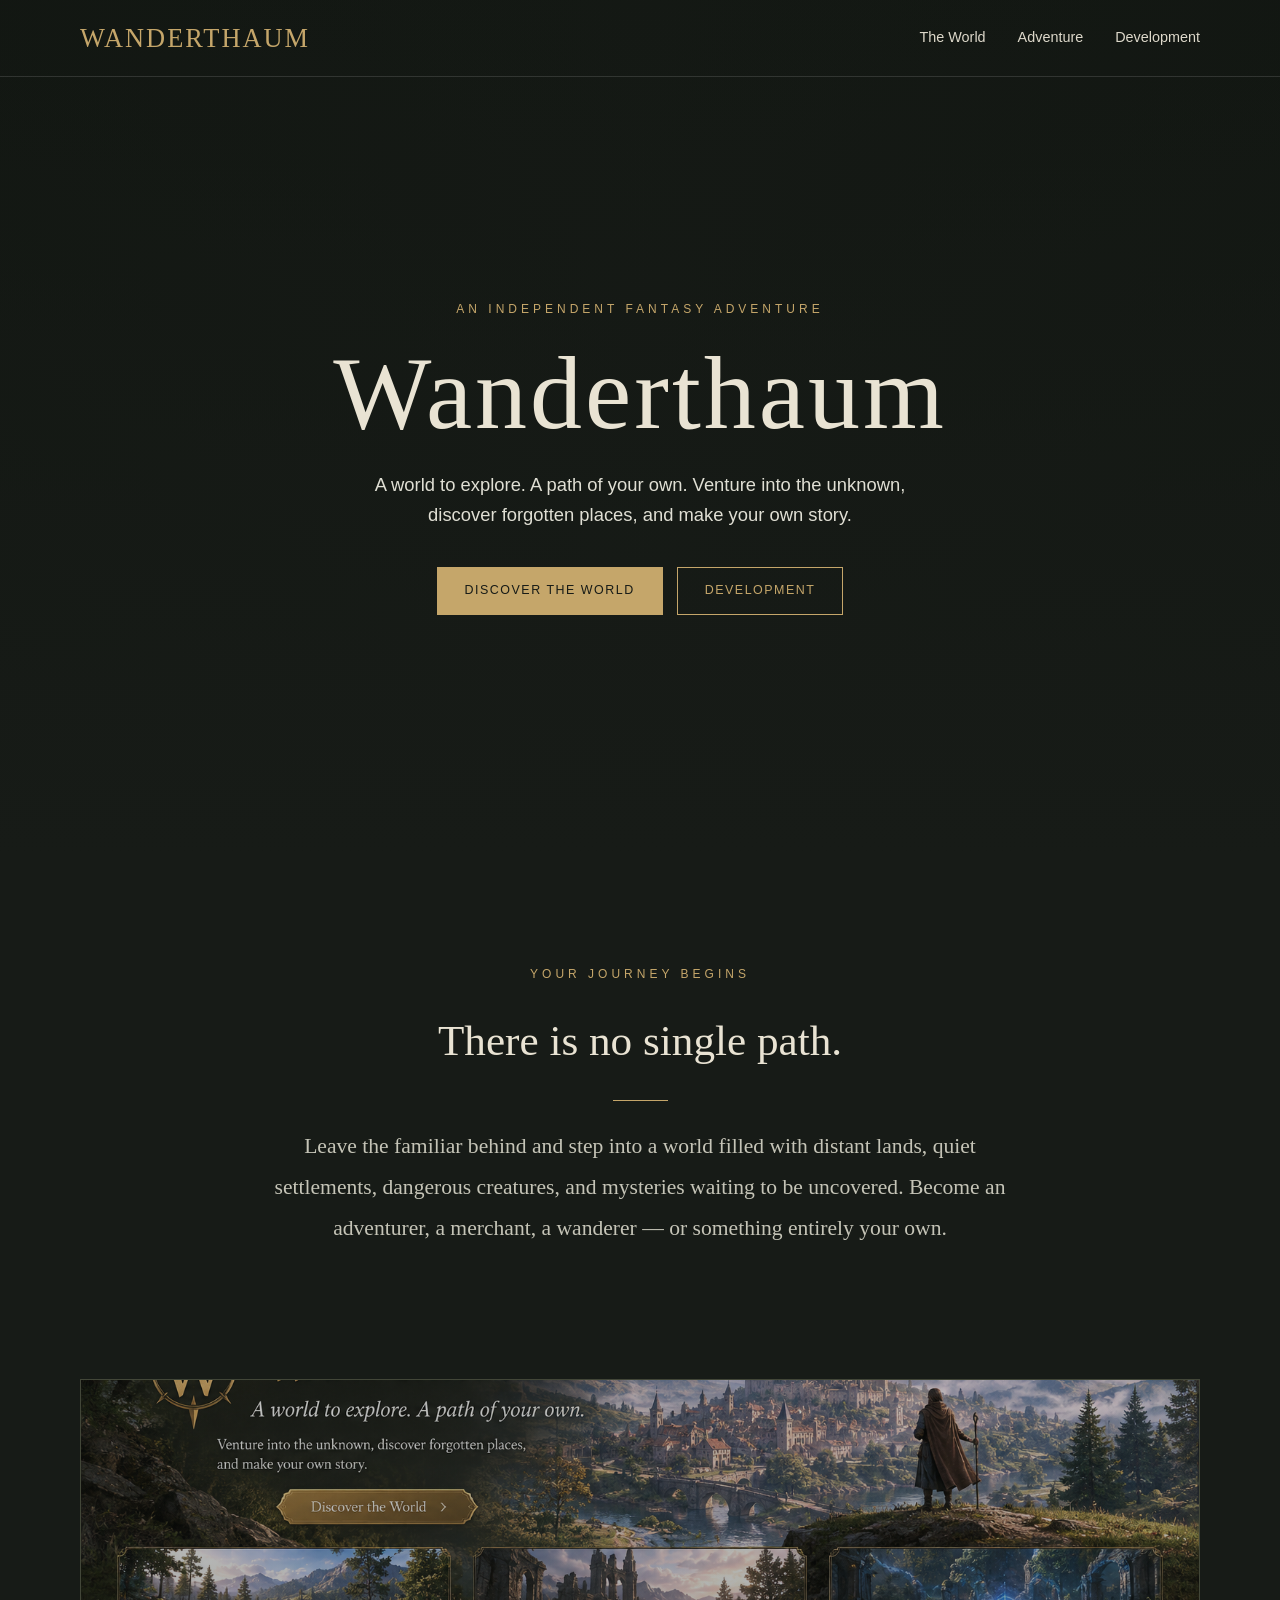
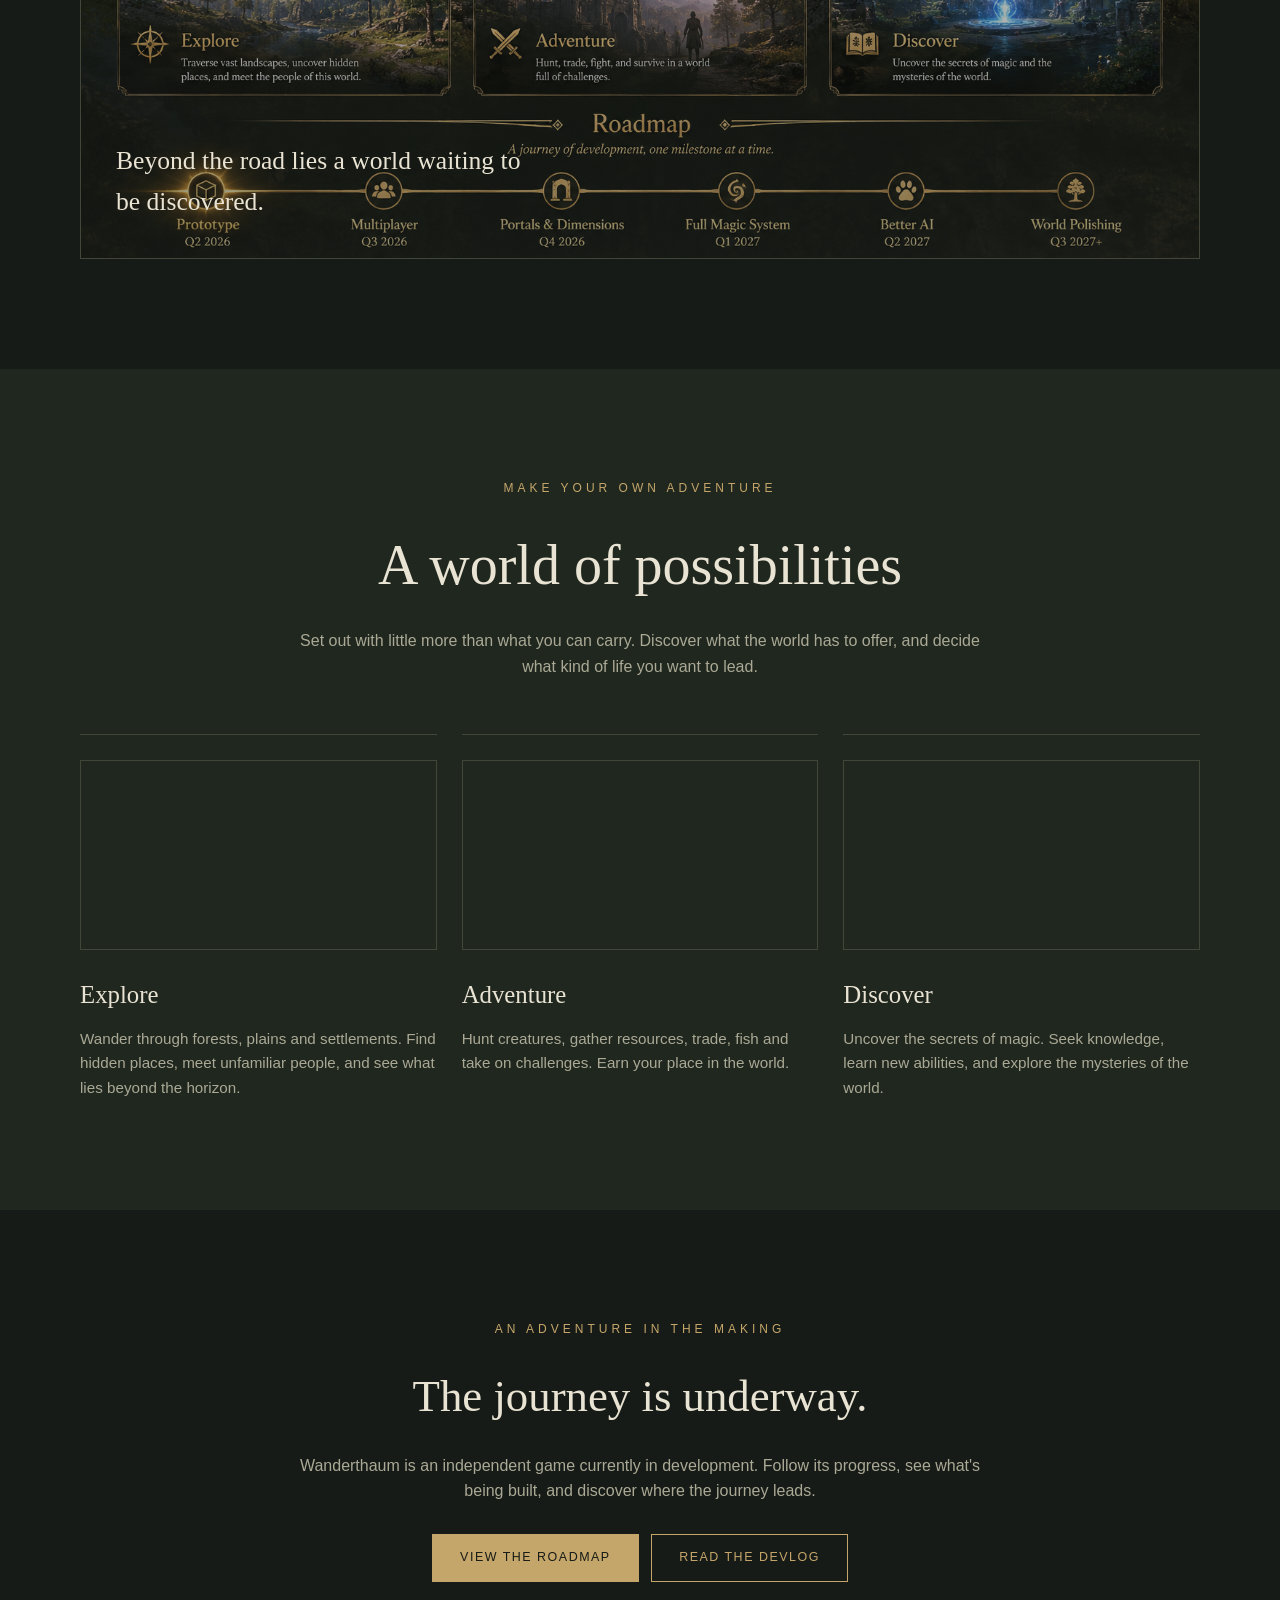
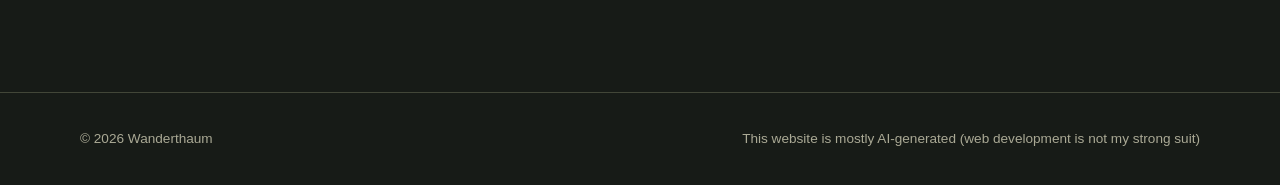
==== public/index.html @ c56ad35a "Website base" ====
<!-- 
This page has been AI generated with a few tweaks
-->

<!DOCTYPE html>
<html lang="en">
<head>
    <meta charset="UTF-8">
    <meta name="viewport" content="width=device-width, initial-scale=1.0">
    <meta name="theme-color" content="#171b17">
    <title>Wanderthaum — The Living World</title>
    <meta name="description" content="Wanderthaum is a fantasy adventure about exploration, discovery, and finding your own path.">

    <link rel="apple-touch-icon" sizes="180x180" href="img/favicon_io/apple-touch-icon.png">
    <link rel="icon" type="image/png" sizes="32x32" href="img/favicon_io/favicon-32x32.png">
    <link rel="icon" type="image/png" sizes="16x16" href="img/favicon_io/favicon-16x16.png">
    <link rel="manifest" href="img/favicon_io/site.webmanifest">

    <style>
        :root {
            --background: #171b17;
            --background-light: #20271f;
            --text: #e9e3d3;
            --muted: #aaa995;
            --gold: #c5a66a;
            --border: #424638;
            --serif: Georgia, "Times New Roman", serif;
            --sans: "Segoe UI", sans-serif;
        }

        * {
            box-sizing: border-box;
            margin: 0;
            padding: 0;
        }

        html {
            scroll-behavior: smooth;
        }

        body {
            background: var(--background);
            color: var(--text);
            font-family: var(--sans);
            line-height: 1.6;
        }

        a {
            color: inherit;
            text-decoration: none;
        }

        .container {
            width: min(1120px, 90%);
            margin: auto;
        }

        /* Navigation */

        header {
            position: absolute;
            top: 0;
            left: 0;
            width: 100%;
            z-index: 10;
            border-bottom: 1px solid #ffffff20;
        }

        nav {
            min-height: 76px;
            display: flex;
            align-items: center;
            justify-content: space-between;
        }

        .logo {
            font-family: var(--serif);
            font-size: 1.65rem;
            letter-spacing: 2px;
            color: var(--gold);
        }

        .nav-links {
            display: flex;
            gap: 32px;
            font-size: 0.9rem;
            color: #ddd8ca;
        }

        .nav-links a:hover {
            color: var(--gold);
        }

        /* Hero */

        .hero {
            min-height: 760px;
            height: 95vh;
            max-height: 1000px;
            position: relative;
            display: flex;
            align-items: center;
            text-align: center;
            background:
                linear-gradient(to bottom, #10151055, #171b17 100%),
                linear-gradient(to right, #10151088, #10151022, #10151088),
                url("images/hero-world.jpg") center 55% / cover;
        }

        .hero-content {
            width: min(800px, 90%);
            margin: 60px auto 0;
        }

        .eyebrow {
            color: var(--gold);
            text-transform: uppercase;
            letter-spacing: 4px;
            font-size: 0.75rem;
            margin-bottom: 22px;
        }

        h1, h2, h3 {
            font-family: var(--serif);
            font-weight: normal;
        }

        h1 {
            font-size: clamp(3.5rem, 9vw, 6.5rem);
            line-height: 1;
            letter-spacing: 3px;
            margin-bottom: 25px;
        }

        .hero p {
            max-width: 580px;
            margin: auto;
            color: #e0dfd4;
            font-size: 1.15rem;
        }

        .hero-buttons {
            display: flex;
            justify-content: center;
            gap: 14px;
            margin-top: 38px;
            flex-wrap: wrap;
        }

        .button {
            display: inline-block;
            padding: 13px 27px;
            border: 1px solid var(--gold);
            color: var(--gold);
            text-transform: uppercase;
            letter-spacing: 1.5px;
            font-size: 0.78rem;
            transition: 0.2s;
        }

        .button.primary {
            background: var(--gold);
            color: #171b17;
        }

        .button:hover {
            background: #e0c58d;
            color: #171b17;
        }

        /* General sections */

        section {
            padding: 110px 0;
        }

        .section-heading {
            text-align: center;
            max-width: 680px;
            margin: 0 auto 55px;
        }

        .section-heading h2 {
            font-size: clamp(2.2rem, 5vw, 3.5rem);
            margin-bottom: 18px;
        }

        .section-heading p {
            color: var(--muted);
        }

        .gold-line {
            width: 55px;
            height: 1px;
            background: var(--gold);
            margin: 25px auto;
        }

        /* Introduction */

        .introduction {
            text-align: center;
            background: var(--background);
        }

        .introduction .description {
            max-width: 760px;
            margin: auto;
            color: #c5c4b7;
            font-family: var(--serif);
            font-size: 1.35rem;
            line-height: 1.9;
        }

        /* World image */

        .world-section {
            padding-top: 20px;
        }

        .world-image {
            height: 480px;
            background:
                linear-gradient(#171b1740, #171b1770),
                url("img/mini_page.png") center / cover;
            border: 1px solid var(--border);
            display: flex;
            align-items: end;
            padding: 35px;
        }

        .world-image p {
            font-family: var(--serif);
            font-size: 1.6rem;
            max-width: 420px;
        }

        /* Features */

        .features {
            background: var(--background-light);
        }

        .feature-grid {
            display: grid;
            grid-template-columns: repeat(3, 1fr);
            gap: 25px;
        }

        .feature {
            border-top: 1px solid var(--border);
            padding-top: 25px;
        }

        .feature-image {
            height: 190px;
            margin-bottom: 25px;
            background-position: center;
            background-size: cover;
            border: 1px solid var(--border);
        }

        .feature h3 {
            font-size: 1.55rem;
            margin-bottom: 12px;
        }

        .feature p {
            color: var(--muted);
            font-size: 0.95rem;
        }

        .feature:nth-child(1) .feature-image {
            background-image: url("images/exploration.jpg");
        }

        .feature:nth-child(2) .feature-image {
            background-image: url("images/adventure.jpg");
        }

        .feature:nth-child(3) .feature-image {
            background-image: url("images/magic.jpg");
        }

        /* Development */

        .development {
            text-align: center;
        }

        .development-content {
            max-width: 700px;
            margin: auto;
        }

        .development h2 {
            font-size: 2.8rem;
            margin-bottom: 20px;
        }

        .development p {
            color: var(--muted);
            margin-bottom: 30px;
        }

        /* Footer */

        footer {
            border-top: 1px solid var(--border);
            padding: 35px 0;
            color: var(--muted);
            font-size: 0.85rem;
        }

        .footer-content {
            display: flex;
            justify-content: space-between;
            gap: 20px;
            flex-wrap: wrap;
        }

        @media (max-width: 750px) {
            .nav-links {
                gap: 15px;
                font-size: 0.8rem;
            }

            .hero {
                min-height: 650px;
            }

            .feature-grid {
                grid-template-columns: 1fr;
                gap: 45px;
            }

            .feature-image {
                height: 240px;
            }

            .world-image {
                height: 340px;
            }

            section {
                padding: 75px 0;
            }
        }

        @media (max-width: 480px) {
            nav {
                align-items: flex-start;
                padding: 18px 0;
                flex-direction: column;
                gap: 12px;
            }

            .nav-links {
                flex-wrap: wrap;
            }

            .hero {
                min-height: 620px;
            }
        }
    </style>
</head>

<body>

<header>
    <div class="container">
        <nav>
            <a href="#" class="logo">WANDERTHAUM</a>

            <div class="nav-links">
                <a href="#world">The World</a>
                <a href="#adventure">Adventure</a>
                <a href="#development">Development</a>
            </div>
        </nav>
    </div>
</header>

<main>

    <section class="hero">
        <div class="hero-content">
            <div class="eyebrow">An independent fantasy adventure</div>

            <h1>Wanderthaum</h1>

            <p>
                A world to explore. A path of your own.
                Venture into the unknown, discover forgotten places,
                and make your own story.
            </p>

            <div class="hero-buttons">
                <a href="#world" class="button primary">Discover the World</a>
                <a href="#development" class="button">Development</a>
            </div>
        </div>
    </section>

    <section class="introduction">
        <div class="container">
            <div class="eyebrow">Your journey begins</div>

            <h2 style="font-family: var(--serif); font-size: 2.7rem;">
                There is no single path.
            </h2>

            <div class="gold-line"></div>

            <p class="description">
                Leave the familiar behind and step into a world filled
                with distant lands, quiet settlements, dangerous creatures,
                and mysteries waiting to be uncovered.
                Become an adventurer, a merchant, a wanderer —
                or something entirely your own.
            </p>
        </div>
    </section>

    <section class="world-section" id="world">
        <div class="container">
            <div class="world-image">
                <p>
                    Beyond the road lies a world waiting to be discovered.
                </p>
            </div>
        </div>
    </section>

    <section class="features" id="adventure">
        <div class="container">
            <div class="section-heading">
                <div class="eyebrow">Make your own adventure</div>
                <h2>A world of possibilities</h2>
                <p>
                    Set out with little more than what you can carry.
                    Discover what the world has to offer, and decide
                    what kind of life you want to lead.
                </p>
            </div>

            <div class="feature-grid">

                <article class="feature">
                    <div class="feature-image"></div>
                    <h3>Explore</h3>
                    <p>
                        Wander through forests, plains and settlements.
                        Find hidden places, meet unfamiliar people,
                        and see what lies beyond the horizon.
                    </p>
                </article>

                <article class="feature">
                    <div class="feature-image"></div>
                    <h3>Adventure</h3>
                    <p>
                        Hunt creatures, gather resources, trade,
                        fish and take on challenges.
                        Earn your place in the world.
                    </p>
                </article>

                <article class="feature">
                    <div class="feature-image"></div>
                    <h3>Discover</h3>
                    <p>
                        Uncover the secrets of magic.
                        Seek knowledge, learn new abilities,
                        and explore the mysteries of the world.
                    </p>
                </article>

            </div>
        </div>
    </section>

    <section class="development" id="development">
        <div class="container">
            <div class="development-content">
                <div class="eyebrow">An adventure in the making</div>
                <h2>The journey is underway.</h2>

                <p>
                    Wanderthaum is an independent game currently in
                    development. Follow its progress, see what's being
                    built, and discover where the journey leads.
                </p>

                <a href="roadmap.html" class="button primary">
                    View the Roadmap
                </a>

                <a href="devlog.html" class="button" style="margin-left: 8px;">
                    Read the Devlog
                </a>
            </div>
        </div>
    </section>

</main>

<footer>
    <div class="container footer-content">
        <span>© 2026 Wanderthaum</span>
        <span>This website is mostly AI-generated (web development is not my strong suit)</span>
    </div>
</footer>

</body>
</html>

<!---

@TODO Add these images, here is some context about what kind of images

Images I'd prioritise
The images will make or break this design. I'd avoid generic fantasy stock art and aim for images that look like they came directly from the game, even if they're early screenshots.

1. Hero — hero-world.jpg

A wide landscape showing a beautiful, inviting part of the world. Ideally a settlement in the distance, forests, hills, and a path leading into the scene. This is the most important image.

2. World — world-landscape.jpg

A panoramic view of the environment. Something that communicates scale and makes people want to walk around and explore.

3. Exploration — exploration.jpg

A camp, marketplace, or small village. Show the everyday life and grounded side of the world.

4. Adventure — adventure.jpg

A character exploring, fighting, fishing, or doing something in the world.


5. Magic — magic.jpg

A magical location, academy, ancient library, or spell being cast. Keep it mysterious rather than overly flashy.

-->
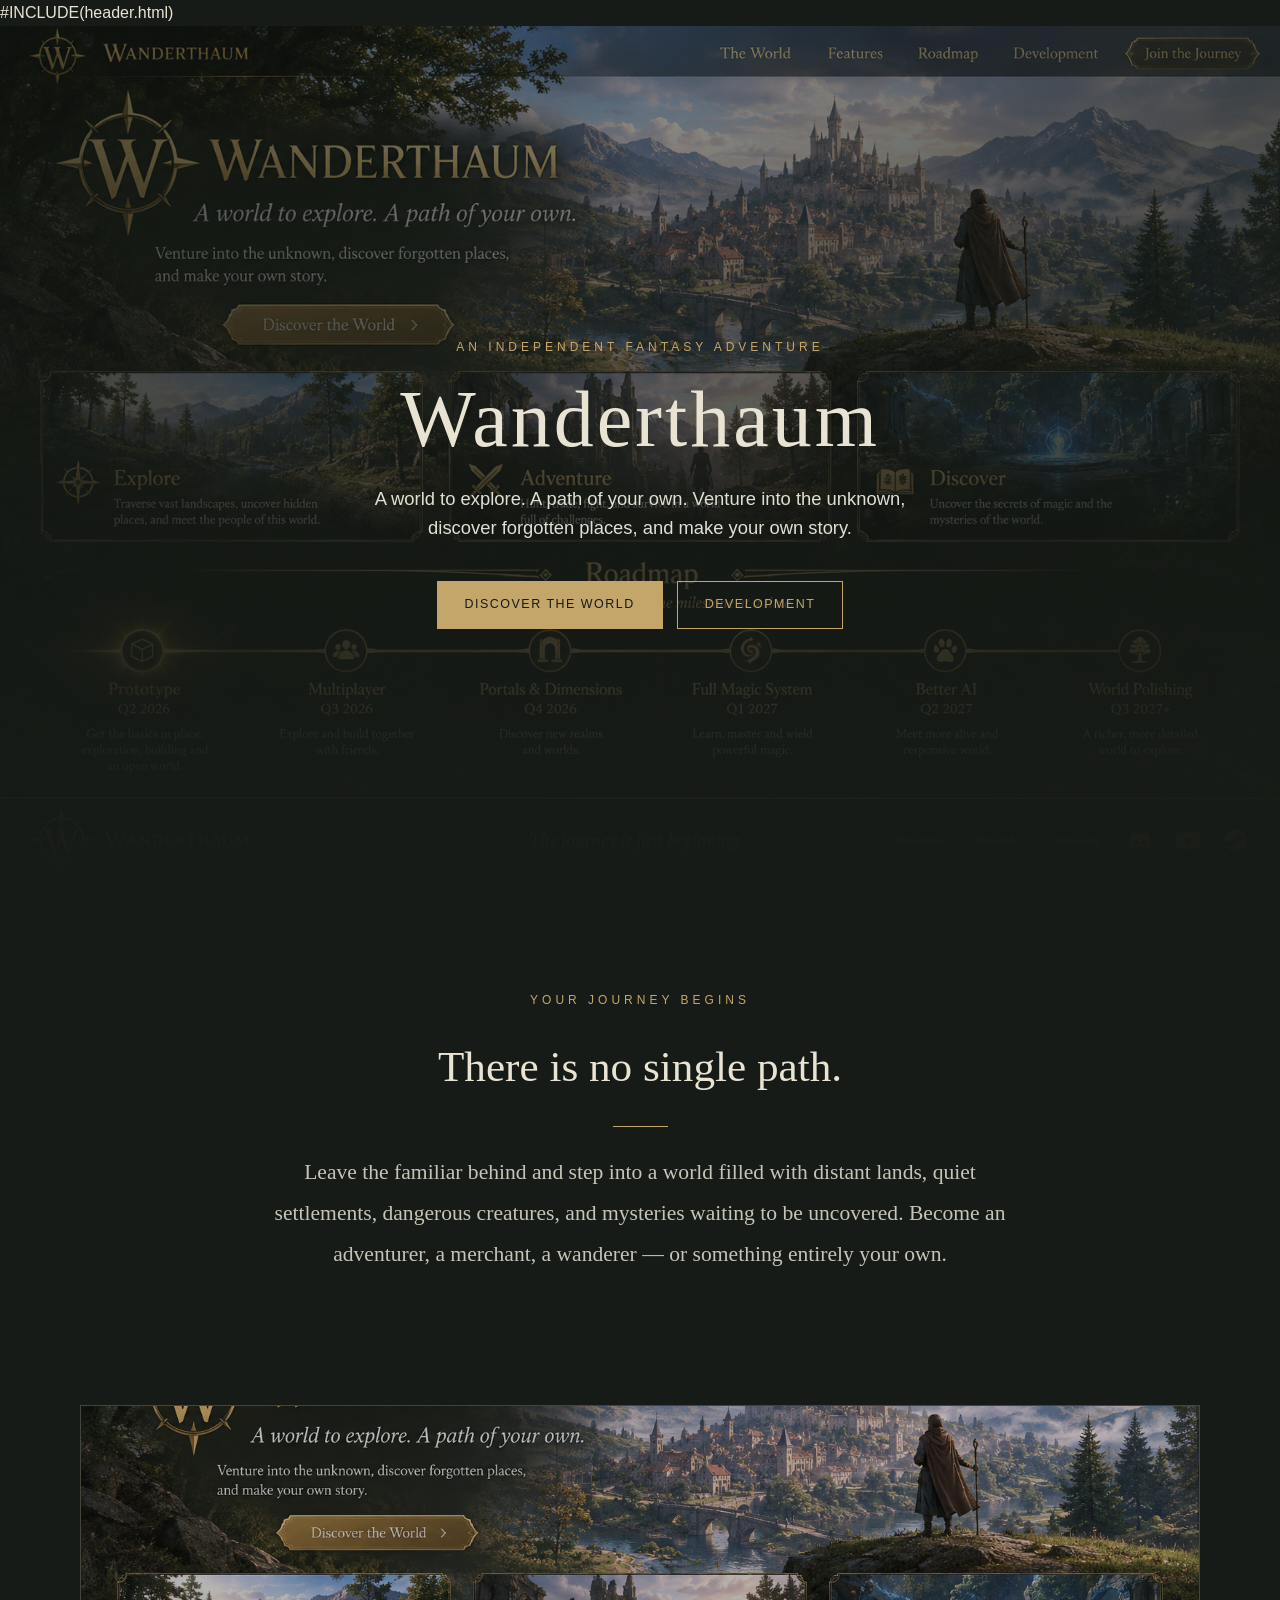
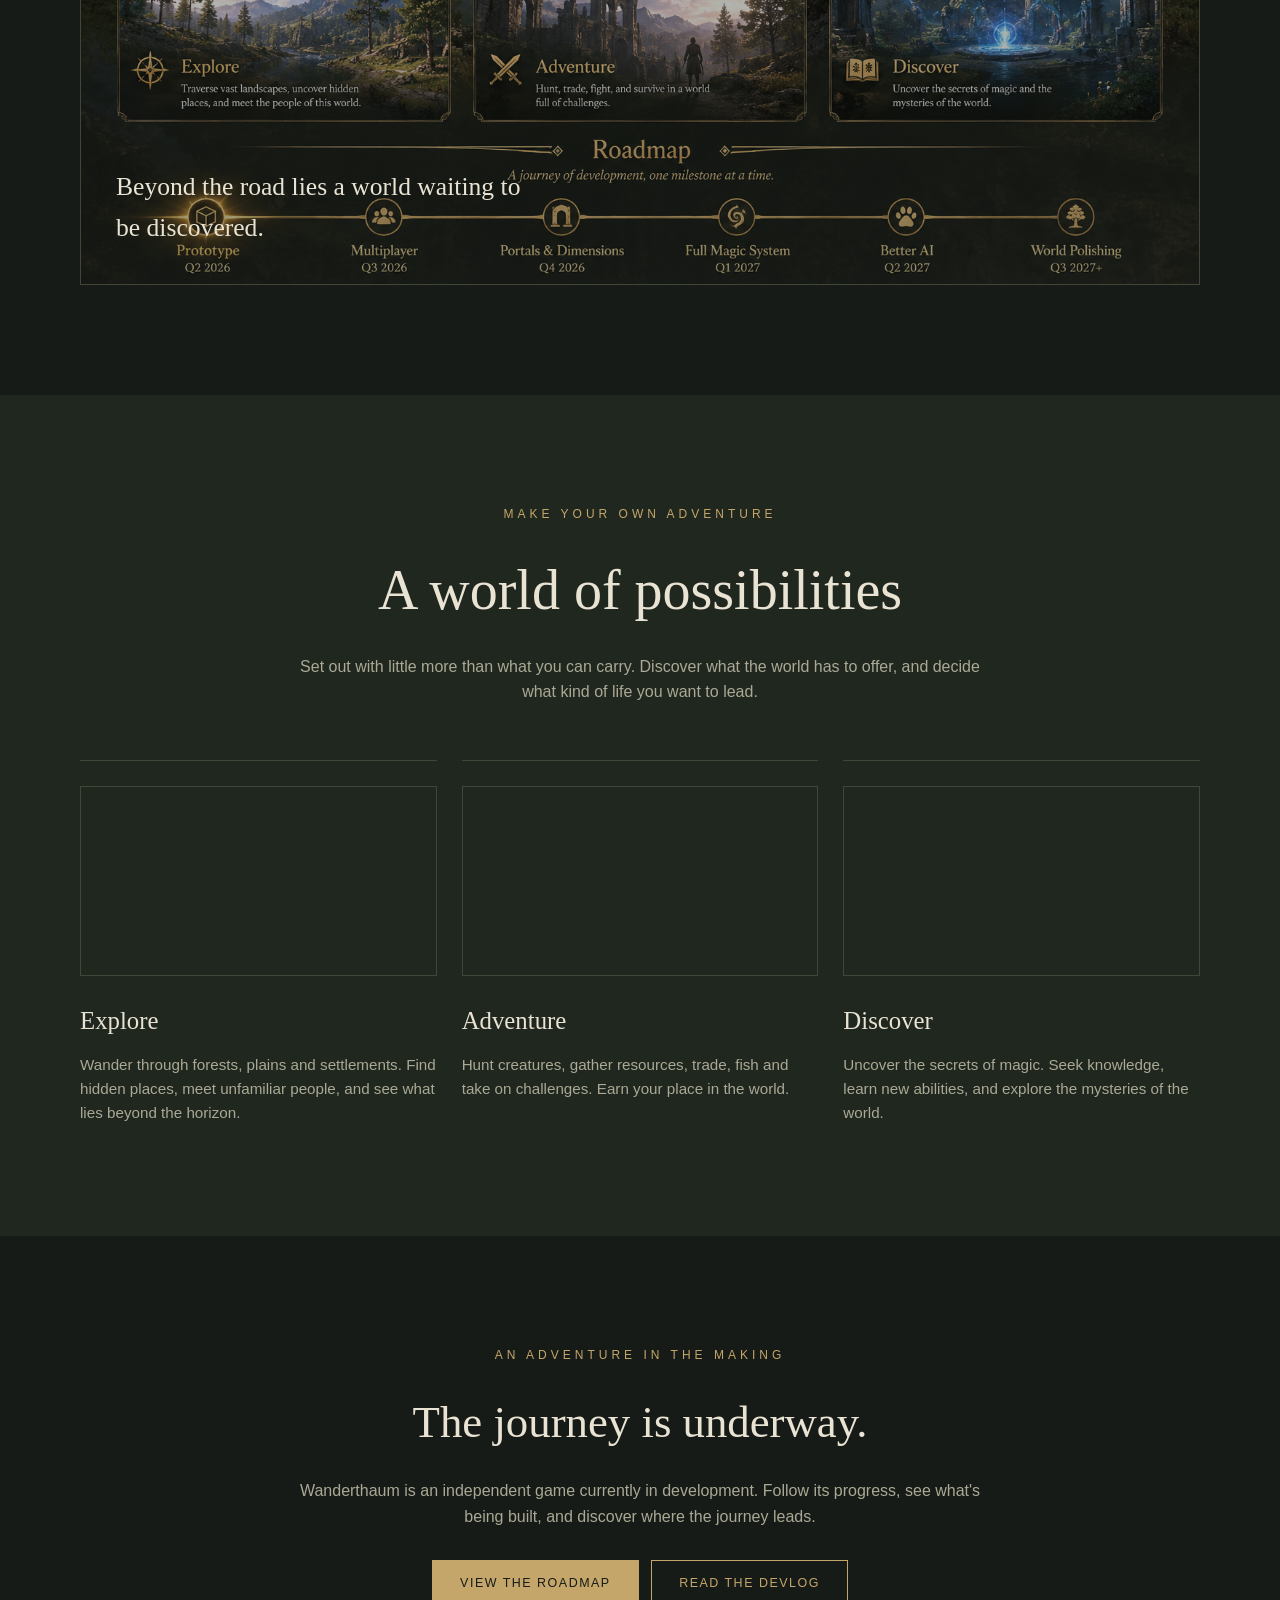
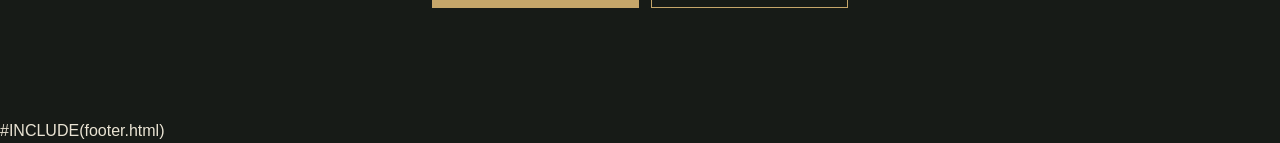
==== commit 2cab8c3a: "Releases page, polish and shared CSS styling" ====
--- a/public/index.html
+++ b/public/index.html
@@ -1,7 +1,3 @@
-
-<!-- 
-This page has been AI generated with a few tweaks
--->
 
 <!DOCTYPE html>
 <html lang="en">
@@ -9,7 +5,7 @@
     <meta charset="UTF-8">
     <meta name="viewport" content="width=device-width, initial-scale=1.0">
     <meta name="theme-color" content="#171b17">
-    <title>Wanderthaum — The Living World</title>
+    <title>Wanderthaum - The Living World</title>
     <meta name="description" content="Wanderthaum is a fantasy adventure about exploration, discovery, and finding your own path.">
 
     <link rel="apple-touch-icon" sizes="180x180" href="img/favicon_io/apple-touch-icon.png">
@@ -17,371 +13,15 @@
     <link rel="icon" type="image/png" sizes="16x16" href="img/favicon_io/favicon-16x16.png">
     <link rel="manifest" href="img/favicon_io/site.webmanifest">
 
-    <style>
-        :root {
-            --background: #171b17;
-            --background-light: #20271f;
-            --text: #e9e3d3;
-            --muted: #aaa995;
-            --gold: #c5a66a;
-            --border: #424638;
-            --serif: Georgia, "Times New Roman", serif;
-            --sans: "Segoe UI", sans-serif;
-        }
+    <script src="script.js"></script>
+    <link rel="stylesheet" href="style.css">
 
-        * {
-            box-sizing: border-box;
-            margin: 0;
-            padding: 0;
-        }
-
-        html {
-            scroll-behavior: smooth;
-        }
-
-        body {
-            background: var(--background);
-            color: var(--text);
-            font-family: var(--sans);
-            line-height: 1.6;
-        }
-
-        a {
-            color: inherit;
-            text-decoration: none;
-        }
-
-        .container {
-            width: min(1120px, 90%);
-            margin: auto;
-        }
-
-        /* Navigation */
-
-        header {
-            position: absolute;
-            top: 0;
-            left: 0;
-            width: 100%;
-            z-index: 10;
-            border-bottom: 1px solid #ffffff20;
-        }
-
-        nav {
-            min-height: 76px;
-            display: flex;
-            align-items: center;
-            justify-content: space-between;
-        }
-
-        .logo {
-            font-family: var(--serif);
-            font-size: 1.65rem;
-            letter-spacing: 2px;
-            color: var(--gold);
-        }
-
-        .nav-links {
-            display: flex;
-            gap: 32px;
-            font-size: 0.9rem;
-            color: #ddd8ca;
-        }
-
-        .nav-links a:hover {
-            color: var(--gold);
-        }
-
-        /* Hero */
-
-        .hero {
-            min-height: 760px;
-            height: 95vh;
-            max-height: 1000px;
-            position: relative;
-            display: flex;
-            align-items: center;
-            text-align: center;
-            background:
-                linear-gradient(to bottom, #10151055, #171b17 100%),
-                linear-gradient(to right, #10151088, #10151022, #10151088),
-                url("images/hero-world.jpg") center 55% / cover;
-        }
-
-        .hero-content {
-            width: min(800px, 90%);
-            margin: 60px auto 0;
-        }
-
-        .eyebrow {
-            color: var(--gold);
-            text-transform: uppercase;
-            letter-spacing: 4px;
-            font-size: 0.75rem;
-            margin-bottom: 22px;
-        }
-
-        h1, h2, h3 {
-            font-family: var(--serif);
-            font-weight: normal;
-        }
-
-        h1 {
-            font-size: clamp(3.5rem, 9vw, 6.5rem);
-            line-height: 1;
-            letter-spacing: 3px;
-            margin-bottom: 25px;
-        }
-
-        .hero p {
-            max-width: 580px;
-            margin: auto;
-            color: #e0dfd4;
-            font-size: 1.15rem;
-        }
-
-        .hero-buttons {
-            display: flex;
-            justify-content: center;
-            gap: 14px;
-            margin-top: 38px;
-            flex-wrap: wrap;
-        }
-
-        .button {
-            display: inline-block;
-            padding: 13px 27px;
-            border: 1px solid var(--gold);
-            color: var(--gold);
-            text-transform: uppercase;
-            letter-spacing: 1.5px;
-            font-size: 0.78rem;
-            transition: 0.2s;
-        }
-
-        .button.primary {
-            background: var(--gold);
-            color: #171b17;
-        }
-
-        .button:hover {
-            background: #e0c58d;
-            color: #171b17;
-        }
-
-        /* General sections */
-
-        section {
-            padding: 110px 0;
-        }
-
-        .section-heading {
-            text-align: center;
-            max-width: 680px;
-            margin: 0 auto 55px;
-        }
-
-        .section-heading h2 {
-            font-size: clamp(2.2rem, 5vw, 3.5rem);
-            margin-bottom: 18px;
-        }
-
-        .section-heading p {
-            color: var(--muted);
-        }
-
-        .gold-line {
-            width: 55px;
-            height: 1px;
-            background: var(--gold);
-            margin: 25px auto;
-        }
-
-        /* Introduction */
-
-        .introduction {
-            text-align: center;
-            background: var(--background);
-        }
-
-        .introduction .description {
-            max-width: 760px;
-            margin: auto;
-            color: #c5c4b7;
-            font-family: var(--serif);
-            font-size: 1.35rem;
-            line-height: 1.9;
-        }
-
-        /* World image */
-
-        .world-section {
-            padding-top: 20px;
-        }
-
-        .world-image {
-            height: 480px;
-            background:
-                linear-gradient(#171b1740, #171b1770),
-                url("img/mini_page.png") center / cover;
-            border: 1px solid var(--border);
-            display: flex;
-            align-items: end;
-            padding: 35px;
-        }
-
-        .world-image p {
-            font-family: var(--serif);
-            font-size: 1.6rem;
-            max-width: 420px;
-        }
-
-        /* Features */
-
-        .features {
-            background: var(--background-light);
-        }
-
-        .feature-grid {
-            display: grid;
-            grid-template-columns: repeat(3, 1fr);
-            gap: 25px;
-        }
-
-        .feature {
-            border-top: 1px solid var(--border);
-            padding-top: 25px;
-        }
-
-        .feature-image {
-            height: 190px;
-            margin-bottom: 25px;
-            background-position: center;
-            background-size: cover;
-            border: 1px solid var(--border);
-        }
-
-        .feature h3 {
-            font-size: 1.55rem;
-            margin-bottom: 12px;
-        }
-
-        .feature p {
-            color: var(--muted);
-            font-size: 0.95rem;
-        }
-
-        .feature:nth-child(1) .feature-image {
-            background-image: url("images/exploration.jpg");
-        }
-
-        .feature:nth-child(2) .feature-image {
-            background-image: url("images/adventure.jpg");
-        }
-
-        .feature:nth-child(3) .feature-image {
-            background-image: url("images/magic.jpg");
-        }
-
-        /* Development */
-
-        .development {
-            text-align: center;
-        }
-
-        .development-content {
-            max-width: 700px;
-            margin: auto;
-        }
-
-        .development h2 {
-            font-size: 2.8rem;
-            margin-bottom: 20px;
-        }
-
-        .development p {
-            color: var(--muted);
-            margin-bottom: 30px;
-        }
-
-        /* Footer */
-
-        footer {
-            border-top: 1px solid var(--border);
-            padding: 35px 0;
-            color: var(--muted);
-            font-size: 0.85rem;
-        }
-
-        .footer-content {
-            display: flex;
-            justify-content: space-between;
-            gap: 20px;
-            flex-wrap: wrap;
-        }
-
-        @media (max-width: 750px) {
-            .nav-links {
-                gap: 15px;
-                font-size: 0.8rem;
-            }
-
-            .hero {
-                min-height: 650px;
-            }
-
-            .feature-grid {
-                grid-template-columns: 1fr;
-                gap: 45px;
-            }
-
-            .feature-image {
-                height: 240px;
-            }
-
-            .world-image {
-                height: 340px;
-            }
-
-            section {
-                padding: 75px 0;
-            }
-        }
-
-        @media (max-width: 480px) {
-            nav {
-                align-items: flex-start;
-                padding: 18px 0;
-                flex-direction: column;
-                gap: 12px;
-            }
-
-            .nav-links {
-                flex-wrap: wrap;
-            }
-
-            .hero {
-                min-height: 620px;
-            }
-        }
-    </style>
 </head>
 
 <body>
 
-<header>
-    <div class="container">
-        <nav>
-            <a href="#" class="logo">WANDERTHAUM</a>
+#INCLUDE(header.html)
 
-            <div class="nav-links">
-                <a href="#world">The World</a>
-                <a href="#adventure">Adventure</a>
-                <a href="#development">Development</a>
-            </div>
-        </nav>
-    </div>
-</header>
 
 <main>
 
@@ -498,7 +138,7 @@
                     View the Roadmap
                 </a>
 
-                <a href="devlog.html" class="button" style="margin-left: 8px;">
+                <a href="dev.html" class="button" style="margin-left: 8px;">
                     Read the Devlog
                 </a>
             </div>
@@ -507,12 +147,8 @@
 
 </main>
 
-<footer>
-    <div class="container footer-content">
-        <span>© 2026 Wanderthaum</span>
-        <span>This website is mostly AI-generated (web development is not my strong suit)</span>
-    </div>
-</footer>
+
+#INCLUDE(footer.html)
 
 </body>
 </html>
--- a/public/style.css
+++ b/public/style.css
@@ -0,0 +1,937 @@
+
+:root {
+    --background: #171b17;
+    --background-light: #20271f;
+    --text: #e9e3d3;
+    --muted: #aaa995;
+    --gold: #c5a66a;
+    --gold-dim: #806b43;
+    --border: #424638;
+    --serif: Georgia, "Times New Roman", serif;
+    --sans: "Segoe UI", sans-serif;
+}
+
+* {
+    box-sizing: border-box;
+    margin: 0;
+    padding: 0;
+}
+
+html {
+    scroll-behavior: smooth;
+}
+
+body {
+    background: var(--background);
+    color: var(--text);
+    font-family: var(--sans);
+    line-height: 1.6;
+}
+
+a {
+    color: inherit;
+    text-decoration: none;
+}
+
+p a {
+    color: #7b9abe;
+    text-decoration: underline;
+}
+
+p a:hover {
+    color:  #5de4fc;
+    text-decoration: underline;
+}
+
+.container {
+    width: min(1120px, 90%);
+    margin: auto;
+}
+
+/* Navigation */
+
+header {
+    position: absolute;
+    top: 0;
+    left: 0;
+    width: 100%;
+    z-index: 10;
+    border-bottom: 1px solid #ffffff20;
+    
+    /* header { */
+    /* border-bottom: 1px solid var(--border); */
+    /* background: #171b17AA; */
+    background: #181f18;
+}
+
+nav {
+    min-height: 76px;
+    display: flex;
+    align-items: center;
+    justify-content: space-between;
+    gap: 25px;
+}
+
+.logo {
+    font-family: var(--serif);
+    font-size: 1.65rem;
+    letter-spacing: 2px;
+    color: var(--gold);
+}
+
+.nav-links {
+    display: flex;
+    gap: 32px;
+    font-size: 0.9rem;
+    color: #ddd8ca;
+}
+
+.nav-links a {
+    /* background-color: #223625AA; */
+    padding: 5px;
+    border-radius: 5px;
+    font-weight: bold;
+}
+
+.nav-links a:hover,
+.nav-links a.active {
+    color: var(--gold);
+}
+
+/* Hero */
+
+.hero {
+    min-height: 760px;
+    height: 95vh;
+    max-height: 1000px;
+    position: relative;
+    display: flex;
+    align-items: center;
+    text-align: center;
+    background:
+        linear-gradient(to bottom, #10151055, #171b17 100%),
+        linear-gradient(to right, #10151088, #10151022, #10151088),
+        url("img/mini_page.png") center 55% / cover;
+}
+
+.hero-content {
+    width: min(800px, 90%);
+    margin: 60px auto 0;
+}
+
+.eyebrow {
+    color: var(--gold);
+    text-transform: uppercase;
+    letter-spacing: 4px;
+    font-size: 0.75rem;
+    margin-bottom: 22px;
+}
+
+h1, h2, h3 {
+    font-family: var(--serif);
+    font-weight: normal;
+}
+
+h1 {
+    /* font-size: clamp(3.5rem, 9vw, 6.5rem); */
+    font-size: clamp(3rem, 7vw, 5rem);
+    line-height: 1;
+    letter-spacing: 3px;
+    margin-bottom: 25px;
+}
+
+.hero p {
+    max-width: 580px;
+    margin: auto;
+    color: #e0dfd4;
+    font-size: 1.15rem;
+}
+
+.hero-buttons {
+    display: flex;
+    justify-content: center;
+    gap: 14px;
+    margin-top: 38px;
+    flex-wrap: wrap;
+}
+
+.button {
+    display: inline-block;
+    padding: 13px 27px;
+    border: 1px solid var(--gold);
+    color: var(--gold);
+    text-transform: uppercase;
+    letter-spacing: 1.5px;
+    font-size: 0.78rem;
+    transition: 0.2s;
+}
+
+.button.primary {
+    background: var(--gold);
+    color: #171b17;
+}
+
+.button:hover {
+    background: #e0c58d;
+    color: #171b17;
+}
+
+/* General sections */
+
+section {
+    padding: 110px 0;
+}
+
+.section-heading {
+    text-align: center;
+    max-width: 680px;
+    margin: 0 auto 55px;
+}
+
+.section-heading h2 {
+    font-size: clamp(2.2rem, 5vw, 3.5rem);
+    margin-bottom: 18px;
+}
+
+.section-heading p {
+    color: var(--muted);
+}
+
+.gold-line {
+    width: 55px;
+    height: 1px;
+    background: var(--gold);
+    margin: 25px auto;
+}
+
+/* Introduction */
+
+.introduction {
+    text-align: center;
+    background: var(--background);
+}
+
+.introduction .description {
+    max-width: 760px;
+    margin: auto;
+    color: #c5c4b7;
+    font-family: var(--serif);
+    font-size: 1.35rem;
+    line-height: 1.9;
+}
+
+/* World image */
+
+.world-section {
+    padding-top: 20px;
+}
+
+.world-image {
+    height: 480px;
+    background:
+        linear-gradient(#171b1740, #171b1770),
+        url("img/mini_page.png") center / cover;
+    border: 1px solid var(--border);
+    display: flex;
+    align-items: end;
+    padding: 35px;
+}
+
+.world-image p {
+    font-family: var(--serif);
+    font-size: 1.6rem;
+    max-width: 420px;
+}
+
+/* Features */
+
+.features {
+    background: var(--background-light);
+}
+
+.feature-grid {
+    display: grid;
+    grid-template-columns: repeat(3, 1fr);
+    gap: 25px;
+}
+
+.feature {
+    border-top: 1px solid var(--border);
+    padding-top: 25px;
+}
+
+.feature-image {
+    height: 190px;
+    margin-bottom: 25px;
+    background-position: center;
+    background-size: cover;
+    border: 1px solid var(--border);
+}
+
+.feature h3 {
+    font-size: 1.55rem;
+    margin-bottom: 12px;
+}
+
+.feature p {
+    color: var(--muted);
+    font-size: 0.95rem;
+}
+
+.feature:nth-child(1) .feature-image {
+    background-image: url("images/exploration.jpg");
+}
+
+.feature:nth-child(2) .feature-image {
+    background-image: url("images/adventure.jpg");
+}
+
+.feature:nth-child(3) .feature-image {
+    background-image: url("images/magic.jpg");
+}
+
+/* Development */
+
+.development {
+    text-align: center;
+}
+
+.development-content {
+    max-width: 700px;
+    margin: auto;
+}
+
+.development h2 {
+    font-size: 2.8rem;
+    margin-bottom: 20px;
+}
+
+.development p {
+    color: var(--muted);
+    margin-bottom: 30px;
+}
+
+/* Footer */
+
+footer {
+    border-top: 1px solid var(--border);
+    padding: 35px 0;
+    color: var(--muted);
+    font-size: 0.85rem;
+}
+
+.footer-content {
+    display: flex;
+    justify-content: space-between;
+    gap: 20px;
+    flex-wrap: wrap;
+}
+
+@media (max-width: 650px) {
+    nav {
+        padding: 18px 0;
+        align-items: flex-start;
+        flex-direction: column;
+    }
+
+    .nav-links {
+        gap: 15px;
+        font-size: 0.8rem;
+    }
+
+    .hero {
+        min-height: 650px;
+        /* padding: 80px 20px 65px; */
+    }
+
+    .feature-grid {
+        grid-template-columns: 1fr;
+        gap: 45px;
+    }
+
+    .feature-image {
+        height: 240px;
+    }
+
+    .world-image {
+        height: 340px;
+    }
+
+    section {
+        padding: 75px 0;
+    }
+    
+    .milestone-header {
+        gap: 8px;
+    }
+
+    .milestone h2 {
+        width: 100%;
+        font-size: 1.65rem;
+    }
+
+    .date {
+        margin-left: 0;
+    }
+
+    .milestone ul {
+        grid-template-columns: 1fr;
+    }
+
+    .timeline {
+        margin-left: 0;
+    }
+
+    .milestone {
+        padding-left: 55px;
+    }
+}
+
+@media (max-width: 480px) {
+    nav {
+        align-items: flex-start;
+        padding: 18px 0;
+        flex-direction: column;
+        gap: 12px;
+    }
+
+    .nav-links {
+        flex-wrap: wrap;
+    }
+
+    .hero {
+        min-height: 620px;
+    }
+}
+
+
+
+/* 
+:root {
+    --background: #171b17;
+    --background-light: #20271f;
+    --text: #e9e3d3;
+    --muted: #aaa995;
+    --gold: #c5a66a;
+    --gold-dim: #806b43;
+    --border: #424638;
+    --serif: Georgia, "Times New Roman", serif;
+    --sans: "Segoe UI", sans-serif;
+} */
+
+/* * {
+    box-sizing: border-box;
+    margin: 0;
+    padding: 0;
+} */
+
+/* html {
+    scroll-behavior: smooth;
+} */
+
+/* body {
+    background: var(--background);
+    color: var(--text);
+    font-family: var(--sans);
+    line-height: 1.6;
+} */
+
+/* a {
+    color: inherit;
+    text-decoration: none;
+}
+
+.container {
+    width: min(1000px, 90%);
+    margin: auto;
+} */
+
+/* Navigation */
+
+/* header {
+    border-bottom: 1px solid var(--border);
+    background: #171b17ee;
+} */
+
+/* nav {
+    min-height: 76px;
+    display: flex;
+    align-items: center;
+    justify-content: space-between;
+    gap: 25px;
+} */
+
+/* DIFF */
+/* .logo {
+    font-family: var(--serif);
+    font-size: 1.55rem;
+    letter-spacing: 2px;
+    color: var(--gold);
+    white-space: nowrap;
+} */
+
+/* .nav-links {
+    display: flex;
+    gap: 30px;
+    font-size: 0.9rem;
+    color: var(--muted);
+} */
+
+/* .nav-links a:hover,
+.nav-links a.active {
+    color: var(--gold);
+} */
+
+/* Page introduction */
+
+.roadmap_hero {
+    text-align: center;
+    padding: 100px 20px 85px;
+    background:
+        linear-gradient(to bottom, #171b1770, var(--background)),
+        url("img/mini_page.png") center 45% / cover;
+    border-bottom: 1px solid var(--border);
+}
+
+.roadmap_eyebrow {
+    color: var(--gold);
+    text-transform: uppercase;
+    letter-spacing: 4px;
+    font-size: 0.75rem;
+    margin-bottom: 18px;
+}
+/* 
+h1, h2, h3 {
+    font-family: var(--serif);
+    font-weight: normal;
+} */
+
+/* h1 {
+    font-size: clamp(3rem, 7vw, 5rem);
+    line-height: 1.1;
+    margin-bottom: 20px;
+} */
+
+.roadmap_hero p {
+    max-width: 620px;
+    margin: auto;
+    color: #d0cebf;
+    font-family: var(--serif);
+    font-size: 1.2rem;
+}
+
+.roadmap_gold-line {
+    width: 65px;
+    height: 1px;
+    background: var(--gold);
+    margin: 27px auto;
+}
+
+/* Roadmap introduction */
+
+.intro {
+    text-align: center;
+    padding: 65px 0 35px;
+}
+
+.intro p {
+    max-width: 700px;
+    margin: auto;
+    color: var(--muted);
+}
+
+/* Legend */
+
+.legend {
+    display: flex;
+    justify-content: center;
+    flex-wrap: wrap;
+    gap: 28px;
+    margin: 35px 0 65px;
+    color: var(--muted);
+    font-size: 0.85rem;
+}
+
+.legend-item {
+    display: flex;
+    align-items: center;
+    gap: 9px;
+}
+
+.dot {
+    width: 10px;
+    height: 10px;
+    border-radius: 50%;
+    background: var(--border);
+    border: 1px solid var(--muted);
+}
+
+.dot.completed {
+    background: var(--gold);
+    border-color: var(--gold);
+}
+
+.dot.progress {
+    background: var(--background);
+    border: 2px solid var(--gold);
+}
+
+/* Timeline */
+
+.timeline {
+    position: relative;
+    max-width: 800px;
+    margin: 0 auto;
+    padding-bottom: 70px;
+}
+
+.timeline::before {
+    content: "";
+    position: absolute;
+    left: 19px;
+    top: 10px;
+    bottom: 110px;
+    width: 1px;
+    background: linear-gradient(
+        to bottom,
+        var(--gold),
+        var(--border) 70%,
+        transparent
+    );
+}
+
+.milestone {
+    position: relative;
+    padding-left: 65px;
+    margin-bottom: 55px;
+}
+
+.milestone-marker {
+    position: absolute;
+    left: 9px;
+    top: 5px;
+    width: 21px;
+    height: 21px;
+    border-radius: 50%;
+    border: 2px solid var(--gold-dim);
+    background: var(--background);
+    z-index: 1;
+}
+
+.milestone.completed .milestone-marker {
+    background: var(--gold);
+    border-color: var(--gold);
+    box-shadow: 0 0 15px #c5a66a55;
+}
+
+.milestone.current .milestone-marker {
+    border: 3px solid var(--gold);
+    box-shadow: 0 0 15px #c5a66a55;
+}
+
+.milestone-header {
+    display: flex;
+    align-items: center;
+    flex-wrap: wrap;
+    gap: 12px;
+    margin-bottom: 12px;
+}
+
+.milestone h2 {
+    font-size: 1.9rem;
+}
+
+.date {
+    color: var(--gold);
+    font-size: 0.85rem;
+    letter-spacing: 1px;
+    margin-left: auto;
+}
+
+.status {
+    font-size: 0.68rem;
+    text-transform: uppercase;
+    letter-spacing: 1.3px;
+    padding: 4px 10px;
+    border: 1px solid var(--border);
+    color: var(--muted);
+}
+
+.status.completed {
+    border-color: #81734f;
+    color: var(--gold);
+}
+
+.status.progress {
+    border-color: var(--gold);
+    color: var(--gold);
+}
+
+.milestone p {
+    color: var(--muted);
+    max-width: 650px;
+    margin-bottom: 15px;
+}
+
+.milestone ul {
+    list-style: none;
+    display: grid;
+    grid-template-columns: repeat(2, minmax(0, 1fr));
+    gap: 8px 20px;
+    color: #c7c5b8;
+    font-size: 0.9rem;
+}
+
+.milestone li::before {
+    content: "✦";
+    color: var(--gold-dim);
+    margin-right: 10px;
+}
+
+/* Future section */
+
+.future {
+    background: var(--background-light);
+    border-top: 1px solid var(--border);
+    border-bottom: 1px solid var(--border);
+    text-align: center;
+    padding: 75px 20px;
+}
+
+.future h2 {
+    font-size: 2.5rem;
+    margin-bottom: 15px;
+}
+
+.future p {
+    max-width: 650px;
+    margin: auto;
+    color: var(--muted);
+}
+
+/* Disclaimer */
+
+.disclaimer {
+    text-align: center;
+    color: #77796d;
+    font-size: 0.8rem;
+    font-style: italic;
+    padding: 40px 20px 70px;
+}
+
+
+/* =========================================
+   RELEASES PAGE
+   ========================================= */
+
+.releases-page {
+    width: min(100% - 40px, 1000px);
+    margin: 0 auto;
+    padding: 80px 0 120px;
+
+    color: var(--color-parchment, #e8dfc9);
+}
+
+/* Page introduction */
+
+.releases-page .page-heading {
+    max-width: 650px;
+    margin-bottom: 0px;
+    margin-top: 56px;
+}
+
+.releases-page .page-heading h1 {
+    margin: 0 0 6px;
+    font-family: var(--font-heading, Georgia, serif);
+    font-size: clamp(2.5rem, 5vw, 3.5rem);
+    font-weight: normal;
+    /* letter-spacing: -1px; */
+}
+
+.releases-page .page-heading p {
+    margin: 0;
+    color: var(--color-muted, #a9a18e);
+    font-size: 1.05rem;
+    line-height: 1.6;
+}
+
+/* Sections */
+
+.releases-page section {
+    margin-bottom: 0px;
+}
+
+.releases-page section > h2 {
+    margin: 0 0 16px;
+    /* font-family: var(--font-heading, Georgia, serif);
+    font-size: 1.7rem;
+    font-weight: normal; */
+}
+
+/* Release articles */
+
+.releases-page .release {
+    padding: 16px 0;
+    border-bottom: 1px solid rgba(185, 154, 90, 0.2);
+}
+
+.releases-page .release h3 {
+    margin: 0 0 6px;
+    font-family: var(--font-heading, Georgia, serif);
+    font-size: 1.4rem;
+    font-weight: normal;
+}
+
+.releases-page .release p {
+    margin: 0;
+    color: var(--color-muted, #a9a18e);
+    line-height: 1.7;
+}
+
+/* Featured / latest release */
+
+.releases-page .release.featured {
+    /* padding: 36px; */
+    padding: 20px;
+    border: 1px solid rgba(185, 154, 90, 0.35);
+    border-radius: 8px;
+
+    background:
+        linear-gradient(
+            135deg,
+            rgba(185, 154, 90, 0.08),
+            transparent 65%
+        ),
+        var(--color-surface, #202c24);
+
+    box-shadow: 0 12px 40px rgba(0, 0, 0, 0.15);
+}
+
+.releases-page .release.featured h3 {
+    font-size: 2rem;
+    /* margin-bottom: 12px; */
+}
+
+.releases-page .release.featured p {
+    max-width: 650px;
+}
+
+/* Latest release label */
+
+.releases-page .release-label {
+    display: inline-block;
+    margin-bottom: 10px;
+    color: var(--color-gold, #b99a5a);
+    font-size: 0.75rem;
+    font-weight: bold;
+    letter-spacing: 2px;
+    text-transform: uppercase;
+}
+
+/* Release metadata */
+
+.releases-page .release-meta {
+    display: flex;
+    flex-wrap: wrap;
+    gap: 10px 24px;
+    margin-top: 24px;
+
+    color: var(--color-muted, #a9a18e);
+    font-size: 0.85rem;
+}
+
+/* Download links and actions */
+
+.releases-page .release-actions {
+    display: flex;
+    flex-wrap: wrap;
+    align-items: center;
+    gap: 16px;
+    margin-top: 28px;
+}
+
+.releases-page .release a {
+    color: var(--color-gold, #b99a5a);
+    text-decoration: none;
+    transition: color 0.2s ease;
+}
+
+.releases-page .release a:hover {
+    color: #e1c78d;
+}
+
+.releases-page .release.featured a {
+    display: inline-flex;
+    align-items: center;
+    justify-content: center;
+    padding: 12px 24px;
+
+    border: 1px solid var(--color-gold, #b99a5a);
+    border-radius: 4px;
+
+    background: var(--color-gold, #b99a5a);
+    color: #172019;
+
+    font-weight: bold;
+    text-decoration: none;
+
+    transition:
+        background 0.2s ease,
+        color 0.2s ease,
+        transform 0.2s ease;
+}
+
+.releases-page .release.featured a:hover {
+    background: transparent;
+    color: var(--color-gold, #b99a5a);
+    transform: translateY(-2px);
+}
+
+/* Previous releases */
+
+.releases-page .release:not(.featured) {
+    display: flex;
+    align-items: center;
+    justify-content: space-between;
+    gap: 24px;
+}
+
+.releases-page .release:not(.featured) .release-info {
+    flex: 1;
+}
+
+.releases-page .release:not(.featured) h3 {
+    margin-bottom: 6px;
+}
+
+.releases-page .release:not(.featured) .release-meta {
+    margin-top: 8px;
+}
+
+/* Responsive */
+
+@media (max-width: 600px) {
+    .releases-page {
+        padding-top: 48px;
+        padding-bottom: 80px;
+    }
+
+    .releases-page .page-heading {
+        margin-bottom: 40px;
+    }
+
+    .releases-page .release.featured {
+        padding: 24px;
+    }
+
+    .releases-page .release.featured h3 {
+        font-size: 1.7rem;
+    }
+
+    .releases-page .release:not(.featured) {
+        align-items: flex-start;
+        flex-direction: column;
+        gap: 12px;
+    }
+}
+
